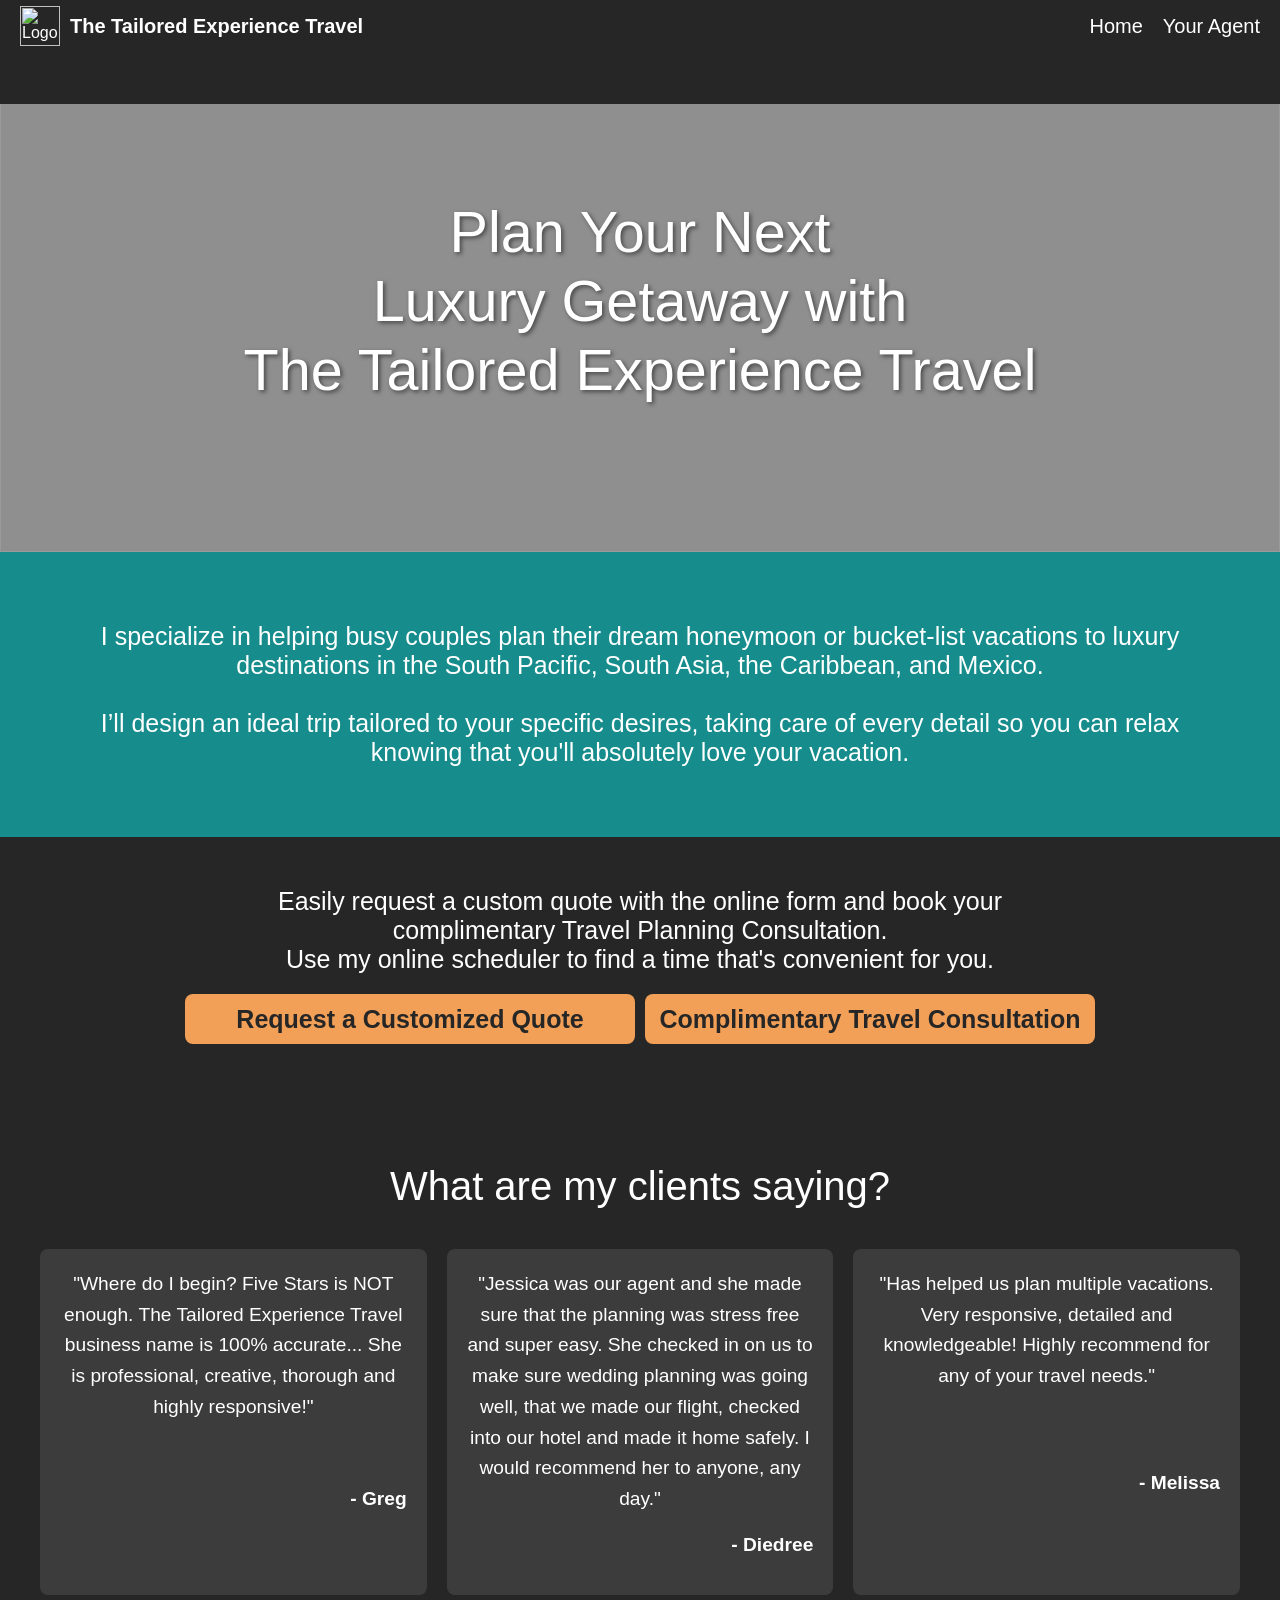
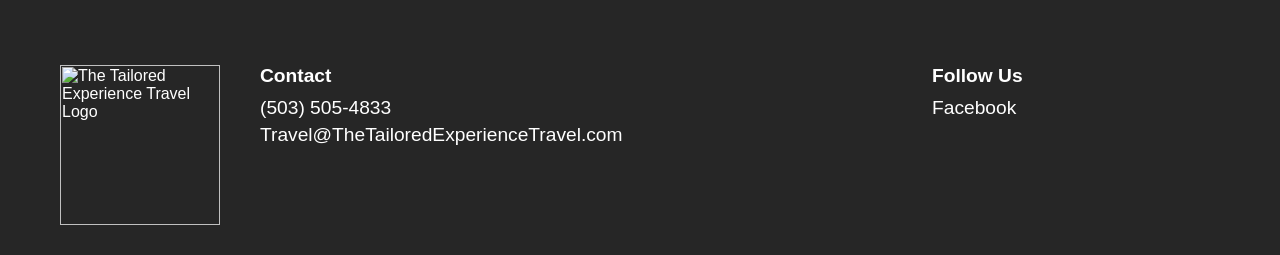
==== dist/index.html @ eb39a40a "addes sitemap.xml link to index.html" ====
<html lang="en">

<head>
    <meta charset="UTF-8">
    <meta name="viewport" content="width=device-width, initial-scale=1.0">
    <title>Luxury Travel Planning | The Tailored Experience Travel</title>
    <meta name="description"
        content="Specialized luxury travel planning for busy couples. Customized honeymoons and bucket-list vacations to the South Pacific, South Asia, Caribbean, and Mexico.">
    <meta name="keywords"
        content="luxury travel, honeymoon planning, bucket-list vacations, South Pacific, South Asia, Caribbean, Mexico">
    <meta name="author" content="The Tailored Experience Travel">
    <link rel="canonical" href="https://www.thetailoredexperiencetravel.com/">
    <link rel="stylesheet" href="style.css">
    <title>The Tailored Experience Travel</title>
    <!-- <link rel="stylesheet" type="text/css" href="style.css"> -->
    <link href="https://fonts.google.com/specimen/Josefin+Sans" rel="stylesheet">
    <link rel="sitemap" type="application/xml" title="Sitemap" href="/sitemap.xml" />
</head>

<body>
    <header>
        <nav>
            <div class="header-content">
                <div class="logo-name-container">
                    <img src="https://github.com/Lueken/Tailored-Experience-Travel/blob/main/dist/tailored_experience_logo.png?raw=true"
                        alt="Logo" class="logo">
                    <span class="company-name">The Tailored Experience Travel</span>
                </div>
                <ul class="nav-links">
                    <li><a href="index.html">Home</a></li>
                    <li><a href="your_agent.html">Your Agent</a></li>
                </ul>
            </div>
        </nav>
    </header>
    <main>
        <div class="top-bar"></div>
        <section class="intro">
            <img src="https://github.com/Lueken/Tailored-Experience-Travel/blob/main/dist/bali_logo.jpg?raw=true"
                alt="A woman with outstretched arms standing in an infinity pool overlooking a tropical jungle.">
            <div class="intro-overlay"></div>
            <div class="intro-text">
                <h1>
                    <span class="line">Plan Your Next</span>
                    <span class="line">Luxury Getaway with</span>
                    <span class="line">The Tailored Experience Travel</span>
                </h1>
            </div>
        </section>
        <section class="info-block">
            <div class="info-text">I specialize in helping busy couples plan their dream honeymoon or bucket-list
                vacations to luxury
                destinations in the South Pacific, South Asia, the Caribbean, and Mexico.<br><br>

                I’ll design an ideal trip tailored to your specific desires, taking care of every detail so you can
                relax
                knowing that you'll absolutely love your vacation.
            </div>
        </section>

        <section class="consults">
            <div>
                Easily request a custom quote with the online form and book your<br> complimentary Travel Planning
                Consultation. <br>
                Use my online scheduler to find a time that's convenient for you.
                <div class="consult-container">
                    <ul class="consult-links">
                        <li><a
                                href="https://forms.clickup.com/9014342731/p/f/8cmqx2b-34/IVKV9VGRPQ4B35EGYT/travel-request">Request
                                a Customized Quote</a></li>
                        <li><a href="https://calendly.com/tailoredexperience/30min">Complimentary Travel
                                Consultation</a></li>
                </div>
                </ul>
            </div>
        </section>

        <section class="reviews">
            <h2>What are my clients saying?</h2>
            <div id="review-container">
                <div class="review">
                    <p>"Where do I begin? Five Stars is NOT enough. The Tailored Experience Travel business name is 100%
                        accurate... She is professional, creative, thorough and highly responsive!"</p>
                    <p class="reviewer"><a href="https://g.co/kgs/cq3nPnK" target="_blank" rel="noopener noreferrer">-
                            Greg</a></p>
                </div>
                <div class="review">
                    <p>"Jessica was our agent and she made sure that the planning was stress free and super easy. She
                        checked in on us to make sure wedding planning was going well, that we made our flight, checked
                        into our hotel and made it home safely. I would recommend her to anyone, any day."</p>
                    <p class="reviewer"><a
                            href="https://www.google.com/url?q=https%3A%2F%2Fwww.facebook.com%2FTailoredExperienceTravel%2Freviews&sa=D&sntz=1&usg=AOvVaw1R-jxZD0FgSHcdWSCR5jE9"
                            target="_blank" rel="noopener noreferrer">-
                            Diedree</a></p>
                </div>
                <div class="review">
                    <p>"Has helped us plan multiple vacations. Very responsive, detailed and knowledgeable! Highly
                        recommend for any of your travel needs."</p>
                    <p class="reviewer"><a
                            href="https://www.google.com/url?q=https%3A%2F%2Fwww.facebook.com%2FTailoredExperienceTravel%2Freviews&sa=D&sntz=1&usg=AOvVaw1R-jxZD0FgSHcdWSCR5jE9"
                            target="_blank" rel="noopener noreferrer">-
                            Melissa</a></p>
                </div>
            </div>
        </section>
    </main>

</body>

<footer>
    <div class="footer-container">
        <div class="foot-logo-container">
            <img src="https://github.com/Lueken/Tailored-Experience-Travel/blob/main/dist/tailored_experience_logo.png?raw=true"
                height="160" width="160" alt="The Tailored Experience Travel Logo">
        </div>
        <div class="footer-text">
            <div class="footer-row">
                <h3>Contact</h3>
                <p id="phone-number">
                    <span class="phone-text">(503) 505-4833</span>
                    <a href="tel:+15035054833" class="phone-link">(503) 505-4833</a>
                </p>
                <p><a href="mailto:Travel@TheTailoredExperienceTravel.com">
                        Travel@TheTailoredExperienceTravel.com</a></p>
            </div>
            <!-- <div class="footer-row">
                <h3>Quick Links</h3>
                <p><a href="#">Home</a></p>
                <p><a href="#">About Us</a></p>
                <p><a href="#">Services</a></p>
            </div> -->
            <div class="footer-row">
                <h3>Follow Us</h3>
                <p><a href="https://www.facebook.com/TailoredExperienceTravel/">Facebook</a></p>
                <!-- <p><a href="#">Instagram</a></p> -->
                <!-- <p><a href="#">Twitter</a></p> -->
            </div>
        </div>
    </div>
</footer>

</html>
---- dist/style.css ----
/* Reset and base styles */
*,
*::before,
*::after {
    box-sizing: border-box;
    margin: 0;
    padding: 0;
}

/* Typography */
@font-face {
    font-family: 'Josefin Sans';
    src: url("https://github.com/Lueken/Tailored-Experience-Travel/blob/main/dist/Josefin_Sans/JosefinSans-VariableFont_wght.ttf") format('woff2'),
        url("https://github.com/Lueken/Tailored-Experience-Travel/blob/main/dist/Josefin_Sans/JosefinSans-VariableFont_wght.ttf") format('woff');
    font-weight: 300;
    font-style: normal;
}

body {
    font-family: "Josefin Sans", sans-serif;
    padding-top: 52px;
}

/* Layout */
html,
body {
    height: 100%;
    width: 100%;
}

main {
    position: relative;
    width: 100%;
}

/* Header and Navigation */
header {
    position: fixed;
    top: 0;
    left: 0;
    width: 100%;
    height: 52px;
    background-color: #262626;
    color: white;
    padding: 0 20px;
    z-index: 1000;
}

.header-content {
    display: flex;
    justify-content: space-between;
    align-items: center;
    height: 100%;
}

.logo-name-container {
    display: flex;
    align-items: center;
}

.logo {
    height: 40px;
    margin-right: 10px;
}

.company-name {
    font-size: 20px;
    font-weight: bold;
}

nav ul.nav-links {
    display: flex;
    list-style-type: none;
    font-size: 20px;
}

.nav-links li {
    margin-left: 20px;
}

.nav-links a {
    text-decoration: none;
    color: white;

    transition: color 0.3s ease;
}

.nav-links a:hover {
    color: #F2A057;
}

/* Top Bar */
.top-bar {
    position: fixed;
    top: 52px;
    /* This should be the same as the header height */
    left: 0;
    width: 100%;
    height: 52px;
    background-color: #262626;
    z-index: 999;
    /* Just below the header */
}

/* main { */
/* padding-top: 104px; */
/* This should be the sum of header and top-bar heights */
/* } */

/* Intro Section */
.intro {
    position: relative;
    width: 100%;
    height: 500px;
    overflow: hidden;
}

.intro img {
    position: absolute;
    top: 0;
    left: 0;
    width: 100%;
    height: 100%;
    object-fit: cover;
    z-index: 1;
}

.intro::before {
    content: "";
    position: absolute;
    top: 0;
    left: 0;
    width: 100%;
    height: 100%;
    background-color: rgba(0, 0, 0, 0.3);
    z-index: 1;
}

.intro-overlay {
    position: absolute;
    top: 0;
    left: 0;
    width: 100%;
    height: 100%;
    background-color: rgba(0, 0, 0, 0.2);
    z-index: 2;
}

.intro-text {
    position: absolute;
    top: 50%;
    left: 50%;
    width: 90%;
    max-width: 800px;
    transform: translate(-50%, -50%);
    text-align: center;
    color: white;
    text-shadow: 2px 2px 4px rgba(0, 0, 0, 0.5);
    z-index: 3;
}

.intro-text h1 {
    font-size: 4.5vw;
    /*This sets the font size relative to the viewport width */
    line-height: 1.2;
    margin: 0;
    display: flex;
    flex-direction: column;
    align-items: center;
    font-weight: lighter;

}

.intro-text .line {
    display: block;
    white-space: nowrap;
    /* font-size: larger; */
}

/* Info Block Section */
.info-block {
    width: 100%;
    background-color: #168C8C;
    padding: 50px 0;
}

.info-text {
    max-width: 1150px;
    margin: 0 auto;
    padding: 20px;
    text-align: center;
    font-size: 25px;
    color: white;
}

.consults {
    /* max-width: 800px; */
    margin-top: 50px;
    margin-bottom: 50px;
    margin: 0 auto;
    padding: 50px 0;
    text-align: center;
    font-size: 25px;
    color: white;
    background-color: #262626;
}

.consult-container {
    display: flex;
    justify-content: center;
    width: 100%;
}

.consult-links {
    display: flex;
    justify-content: center;
    list-style-type: none;
    padding: 20;
    margin: 0;
    width: 100%;
}

.consult-links li {
    margin: 0 5px;
    /* This adds space on both sides of each button */
}

.consult-links a {
    display: flex;
    justify-content: center;
    align-items: center;
    width: 450px;
    /* Fixed width */
    height: 50px;
    /* Fixed height */
    background-color: #F2A057;
    /* Orange color */
    color: #262626;
    text-decoration: none;
    border-radius: 8px;
    /* Rounded corners */
    transition: background-color 0.7s ease;
    font-size: 25px;
    font-weight: bold;
    /* Adjust as needed */
    text-align: center;
}


.consult-links a:hover {
    background-color: #cf804d;

    /* Darker orange on hover */
}

.reviews {
    text-align: center;
    padding: 50px 20px;
    background-color: #262626;
    color: white;
}

.reviews h2 {
    font-size: 2.5rem;
    margin-bottom: 40px;
    font-weight: lighter;
}

#review-container {
    display: flex;
    justify-content: space-between;
    max-width: 1200px;
    margin: 0 auto;
    gap: 20px;
    /* Adds space between columns */
}

.review {
    flex: 1;
    /* Each review takes up equal width */
    padding: 20px;
    background-color: rgba(255, 255, 255, 0.1);
    border-radius: 8px;
    text-align: center;
    display: flex;
    flex-direction: column;
}

.review p {
    font-size: 1.2rem;
    line-height: 1.6;
    margin-bottom: 15px;
    flex-grow: 1;
    /* Allows the paragraph to expand and fill space */
}

.reviewer {
    font-weight: bold;
    text-align: right;
    margin-top: auto;
    /* Pushes the reviewer name to the bottom */
}


.reviewer a {
    color: white;
    text-decoration: none;
    /* transition: color 0.3s ease; */
}


.reviewer a:hover {
    text-decoration: none;
    color: #F2A057;
    transition: color 0.3s ease;
    /* Darker orange on hover */
}

@media (max-width: 768px) {
    #review-container {
        flex-direction: column;
    }

    .review {
        margin-bottom: 20px;
    }
}

footer {
    background-color: #262626;
    /* Adjust as needed */
    color: white;
    padding: 20px 0;

}

.footer-container {
    display: flex;
    max-width: 1200px;
    margin: 0 auto;
    padding: 0 20px;
}

.foot-logo-container {
    display: flex;
    flex-direction: column;
    align-items: center;
    margin-right: 40px;
}

.foot-logo-container img {
    margin-bottom: 10px;
}

.foot-logo-container span {
    text-align: center;
    font-weight: bold;
}

.footer-text {
    display: flex;
    flex-grow: 1;
    justify-content: space-between;
}

.footer-row {
    flex-basis: 30%;
}

.footer-row h3 {
    margin-bottom: 10px;
    font-size: 1.2em;
}

.footer-row p {
    margin: 5px 0;
}

.footer-row a {
    color: white;
    text-decoration: none;
    transition: color 0.3s ease-in-out;
}

.footer-row a:hover {
    color: #F2A057;
}

#phone-number .phone-link {
    display: none;
}

#phone-number .phone-text {
    display: inline;
}

/* Typography Sizes */
h1 {
    font-size: 3rem;
}

h2 {
    font-size: 2.5rem;
}

p {
    font-size: 1.2rem;
}

/* Media queries for fine-tuning */
@media (max-width: 1200px) {
    .intro-text h1 {
        font-size: 6vw;
    }
}


/* Prevent text from becoming too large on very wide screens */
@media (min-width: 1600px) {
    .intro-text h1 {
        font-size: 80px;
    }
}

@media (min-width: 614px) and (max-width: 768px) {

    header,
    .top-bar {
        height: 52px;
        /* Ensure consistent height */
    }

    .top-bar {
        top: 52px;
        /* Reinforce positioning */
    }

    main {
        padding-top: 52px;
        /* Reinforce padding */
    }

    .nav-links a {
        margin: 10px 0;
    }

}


/* Tablets and smaller desktops */
@media (max-width: 1024px) {
    .intro-text h1 {
        font-size: 5vw;
    }

    .info-text,
    .consults {
        font-size: 20px;
    }

    .consult-links a {
        width: 350px;
        font-size: 20px;
    }

    .reviews {
        font-size: 40px;
    }
}

/* Mobile devices */
@media (max-width: 768px) {
    body {
        font-size: 14px;
    }

    header {
        height: auto;
        min-height: 52px;
        /* Ensure minimum height */
    }

    nav ul {
        flex-direction: column;
        align-items: center;
    }

    .top-bar {
        top: 52px;
        /* Adjust if header height changes */
    }

    /* main {
        padding-top: 104px;
    } */

    .nav-links {
        flex-direction: column;
        align-items: center;
        width: 100%;
    }

    .nav-links a {
        margin: 10px 0;
    }

    .intro-text h1 {
        font-size: 7vw;

    }

    .info-text,
    .consults {
        font-size: 22px;
    }

    .consult-container {
        flex-direction: column;
        align-items: center;
    }

    .consult-links {
        flex-direction: column;
        align-items: center;
        width: 100%;
    }

    .consult-links li {
        width: 100%;
        display: flex;
        justify-content: center;
    }

    .consult-links a {
        width: 90%;
        max-width: 350px;
        margin: 10px 0;
        font-size: 18px;
    }

    .reviews {
        font-size: 30px;
    }

    #review-container {
        flex-direction: column;
    }

    .review {
        width: 90%;
        margin: 10px auto;
    }

    .footer-container {
        flex-direction: column;
        align-items: center;
    }

    .foot-logo-container {
        margin-right: 0;
        margin-bottom: 20px;
    }

    .footer-text {
        flex-direction: column;
        align-items: center;
    }

    .footer-row {
        text-align: center;
        margin-bottom: 20px;
    }

    #phone-number .phone-link {
        display: inline;
        color: inherit;
        text-decoration: none;
    }

    #phone-number .phone-text {
        display: none;
    }
}

/* Small mobile devices */
@media (max-width: 480px) {
    .intro-text h1 {
        font-size: 7vw;
    }

    .info-text,
    .consults {
        font-size: 16px;
    }

    .consult-links a {
        font-size: 16px;
    }

    .reviews {
        font-size: 24px;
    }
}
---- dist/style.css ----
/* Reset and base styles */
*,
*::before,
*::after {
    box-sizing: border-box;
    margin: 0;
    padding: 0;
}

/* Typography */
@font-face {
    font-family: 'Josefin Sans';
    src: url("https://github.com/Lueken/Tailored-Experience-Travel/blob/main/dist/Josefin_Sans/JosefinSans-VariableFont_wght.ttf") format('woff2'),
        url("https://github.com/Lueken/Tailored-Experience-Travel/blob/main/dist/Josefin_Sans/JosefinSans-VariableFont_wght.ttf") format('woff');
    font-weight: 300;
    font-style: normal;
}

body {
    font-family: "Josefin Sans", sans-serif;
    padding-top: 52px;
}

/* Layout */
html,
body {
    height: 100%;
    width: 100%;
}

main {
    position: relative;
    width: 100%;
}

/* Header and Navigation */
header {
    position: fixed;
    top: 0;
    left: 0;
    width: 100%;
    height: 52px;
    background-color: #262626;
    color: white;
    padding: 0 20px;
    z-index: 1000;
}

.header-content {
    display: flex;
    justify-content: space-between;
    align-items: center;
    height: 100%;
}

.logo-name-container {
    display: flex;
    align-items: center;
}

.logo {
    height: 40px;
    margin-right: 10px;
}

.company-name {
    font-size: 20px;
    font-weight: bold;
}

nav ul.nav-links {
    display: flex;
    list-style-type: none;
    font-size: 20px;
}

.nav-links li {
    margin-left: 20px;
}

.nav-links a {
    text-decoration: none;
    color: white;

    transition: color 0.3s ease;
}

.nav-links a:hover {
    color: #F2A057;
}

/* Top Bar */
.top-bar {
    position: fixed;
    top: 52px;
    /* This should be the same as the header height */
    left: 0;
    width: 100%;
    height: 52px;
    background-color: #262626;
    z-index: 999;
    /* Just below the header */
}

/* main { */
/* padding-top: 104px; */
/* This should be the sum of header and top-bar heights */
/* } */

/* Intro Section */
.intro {
    position: relative;
    width: 100%;
    height: 500px;
    overflow: hidden;
}

.intro img {
    position: absolute;
    top: 0;
    left: 0;
    width: 100%;
    height: 100%;
    object-fit: cover;
    z-index: 1;
}

.intro::before {
    content: "";
    position: absolute;
    top: 0;
    left: 0;
    width: 100%;
    height: 100%;
    background-color: rgba(0, 0, 0, 0.3);
    z-index: 1;
}

.intro-overlay {
    position: absolute;
    top: 0;
    left: 0;
    width: 100%;
    height: 100%;
    background-color: rgba(0, 0, 0, 0.2);
    z-index: 2;
}

.intro-text {
    position: absolute;
    top: 50%;
    left: 50%;
    width: 90%;
    max-width: 800px;
    transform: translate(-50%, -50%);
    text-align: center;
    color: white;
    text-shadow: 2px 2px 4px rgba(0, 0, 0, 0.5);
    z-index: 3;
}

.intro-text h1 {
    font-size: 4.5vw;
    /*This sets the font size relative to the viewport width */
    line-height: 1.2;
    margin: 0;
    display: flex;
    flex-direction: column;
    align-items: center;
    font-weight: lighter;

}

.intro-text .line {
    display: block;
    white-space: nowrap;
    /* font-size: larger; */
}

/* Info Block Section */
.info-block {
    width: 100%;
    background-color: #168C8C;
    padding: 50px 0;
}

.info-text {
    max-width: 1150px;
    margin: 0 auto;
    padding: 20px;
    text-align: center;
    font-size: 25px;
    color: white;
}

.consults {
    /* max-width: 800px; */
    margin-top: 50px;
    margin-bottom: 50px;
    margin: 0 auto;
    padding: 50px 0;
    text-align: center;
    font-size: 25px;
    color: white;
    background-color: #262626;
}

.consult-container {
    display: flex;
    justify-content: center;
    width: 100%;
}

.consult-links {
    display: flex;
    justify-content: center;
    list-style-type: none;
    padding: 20;
    margin: 0;
    width: 100%;
}

.consult-links li {
    margin: 0 5px;
    /* This adds space on both sides of each button */
}

.consult-links a {
    display: flex;
    justify-content: center;
    align-items: center;
    width: 450px;
    /* Fixed width */
    height: 50px;
    /* Fixed height */
    background-color: #F2A057;
    /* Orange color */
    color: #262626;
    text-decoration: none;
    border-radius: 8px;
    /* Rounded corners */
    transition: background-color 0.7s ease;
    font-size: 25px;
    font-weight: bold;
    /* Adjust as needed */
    text-align: center;
}


.consult-links a:hover {
    background-color: #cf804d;

    /* Darker orange on hover */
}

.reviews {
    text-align: center;
    padding: 50px 20px;
    background-color: #262626;
    color: white;
}

.reviews h2 {
    font-size: 2.5rem;
    margin-bottom: 40px;
    font-weight: lighter;
}

#review-container {
    display: flex;
    justify-content: space-between;
    max-width: 1200px;
    margin: 0 auto;
    gap: 20px;
    /* Adds space between columns */
}

.review {
    flex: 1;
    /* Each review takes up equal width */
    padding: 20px;
    background-color: rgba(255, 255, 255, 0.1);
    border-radius: 8px;
    text-align: center;
    display: flex;
    flex-direction: column;
}

.review p {
    font-size: 1.2rem;
    line-height: 1.6;
    margin-bottom: 15px;
    flex-grow: 1;
    /* Allows the paragraph to expand and fill space */
}

.reviewer {
    font-weight: bold;
    text-align: right;
    margin-top: auto;
    /* Pushes the reviewer name to the bottom */
}


.reviewer a {
    color: white;
    text-decoration: none;
    /* transition: color 0.3s ease; */
}


.reviewer a:hover {
    text-decoration: none;
    color: #F2A057;
    transition: color 0.3s ease;
    /* Darker orange on hover */
}

@media (max-width: 768px) {
    #review-container {
        flex-direction: column;
    }

    .review {
        margin-bottom: 20px;
    }
}

footer {
    background-color: #262626;
    /* Adjust as needed */
    color: white;
    padding: 20px 0;

}

.footer-container {
    display: flex;
    max-width: 1200px;
    margin: 0 auto;
    padding: 0 20px;
}

.foot-logo-container {
    display: flex;
    flex-direction: column;
    align-items: center;
    margin-right: 40px;
}

.foot-logo-container img {
    margin-bottom: 10px;
}

.foot-logo-container span {
    text-align: center;
    font-weight: bold;
}

.footer-text {
    display: flex;
    flex-grow: 1;
    justify-content: space-between;
}

.footer-row {
    flex-basis: 30%;
}

.footer-row h3 {
    margin-bottom: 10px;
    font-size: 1.2em;
}

.footer-row p {
    margin: 5px 0;
}

.footer-row a {
    color: white;
    text-decoration: none;
    transition: color 0.3s ease-in-out;
}

.footer-row a:hover {
    color: #F2A057;
}

#phone-number .phone-link {
    display: none;
}

#phone-number .phone-text {
    display: inline;
}

/* Typography Sizes */
h1 {
    font-size: 3rem;
}

h2 {
    font-size: 2.5rem;
}

p {
    font-size: 1.2rem;
}

/* Media queries for fine-tuning */
@media (max-width: 1200px) {
    .intro-text h1 {
        font-size: 6vw;
    }
}


/* Prevent text from becoming too large on very wide screens */
@media (min-width: 1600px) {
    .intro-text h1 {
        font-size: 80px;
    }
}

@media (min-width: 614px) and (max-width: 768px) {

    header,
    .top-bar {
        height: 52px;
        /* Ensure consistent height */
    }

    .top-bar {
        top: 52px;
        /* Reinforce positioning */
    }

    main {
        padding-top: 52px;
        /* Reinforce padding */
    }

    .nav-links a {
        margin: 10px 0;
    }

}


/* Tablets and smaller desktops */
@media (max-width: 1024px) {
    .intro-text h1 {
        font-size: 5vw;
    }

    .info-text,
    .consults {
        font-size: 20px;
    }

    .consult-links a {
        width: 350px;
        font-size: 20px;
    }

    .reviews {
        font-size: 40px;
    }
}

/* Mobile devices */
@media (max-width: 768px) {
    body {
        font-size: 14px;
    }

    header {
        height: auto;
        min-height: 52px;
        /* Ensure minimum height */
    }

    nav ul {
        flex-direction: column;
        align-items: center;
    }

    .top-bar {
        top: 52px;
        /* Adjust if header height changes */
    }

    /* main {
        padding-top: 104px;
    } */

    .nav-links {
        flex-direction: column;
        align-items: center;
        width: 100%;
    }

    .nav-links a {
        margin: 10px 0;
    }

    .intro-text h1 {
        font-size: 7vw;

    }

    .info-text,
    .consults {
        font-size: 22px;
    }

    .consult-container {
        flex-direction: column;
        align-items: center;
    }

    .consult-links {
        flex-direction: column;
        align-items: center;
        width: 100%;
    }

    .consult-links li {
        width: 100%;
        display: flex;
        justify-content: center;
    }

    .consult-links a {
        width: 90%;
        max-width: 350px;
        margin: 10px 0;
        font-size: 18px;
    }

    .reviews {
        font-size: 30px;
    }

    #review-container {
        flex-direction: column;
    }

    .review {
        width: 90%;
        margin: 10px auto;
    }

    .footer-container {
        flex-direction: column;
        align-items: center;
    }

    .foot-logo-container {
        margin-right: 0;
        margin-bottom: 20px;
    }

    .footer-text {
        flex-direction: column;
        align-items: center;
    }

    .footer-row {
        text-align: center;
        margin-bottom: 20px;
    }

    #phone-number .phone-link {
        display: inline;
        color: inherit;
        text-decoration: none;
    }

    #phone-number .phone-text {
        display: none;
    }
}

/* Small mobile devices */
@media (max-width: 480px) {
    .intro-text h1 {
        font-size: 7vw;
    }

    .info-text,
    .consults {
        font-size: 16px;
    }

    .consult-links a {
        font-size: 16px;
    }

    .reviews {
        font-size: 24px;
    }
}
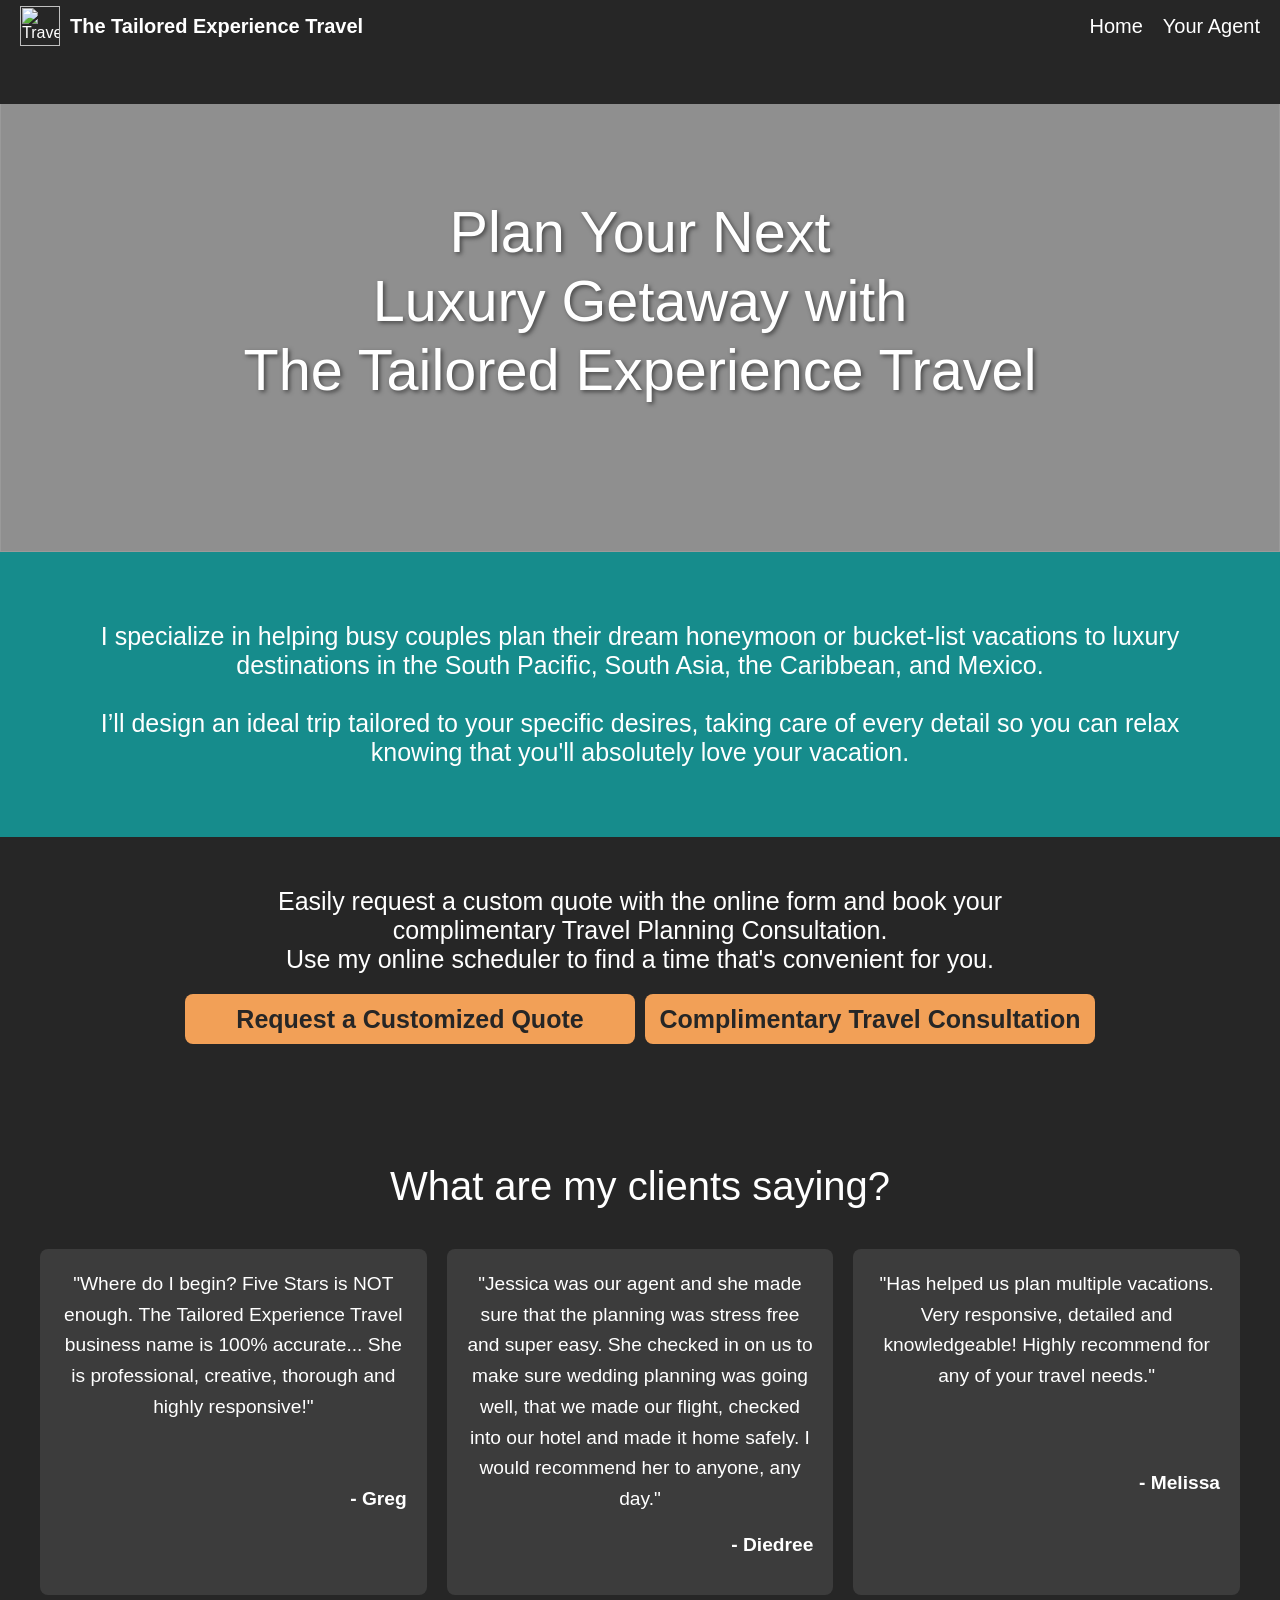
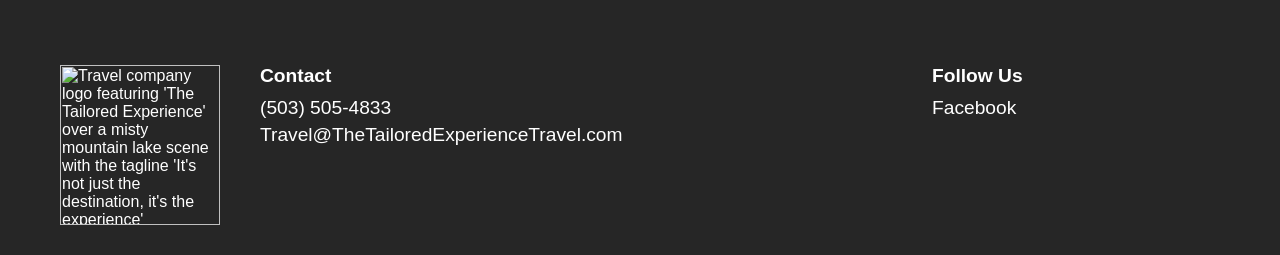
==== commit 87798992: "Update css and added to your_agent.html" ====
--- a/dist/index.html
+++ b/dist/index.html
@@ -23,7 +23,7 @@
             <div class="header-content">
                 <div class="logo-name-container">
                     <img src="https://github.com/Lueken/Tailored-Experience-Travel/blob/main/dist/tailored_experience_logo.png?raw=true"
-                        alt="Logo" class="logo">
+                        alt="Travel company logo featuring 'The Tailored Experience' over a misty mountain lake scene with the tagline 'It's not just the destination, it's the experience'" class="logo">
                     <span class="company-name">The Tailored Experience Travel</span>
                 </div>
                 <ul class="nav-links">
@@ -110,8 +110,8 @@
 <footer>
     <div class="footer-container">
         <div class="foot-logo-container">
-            <img src="https://github.com/Lueken/Tailored-Experience-Travel/blob/main/dist/tailored_experience_logo.png?raw=true"
-                height="160" width="160" alt="The Tailored Experience Travel Logo">
+            <img src="/tailored_experience_logo.png?raw=true"
+                height="160" width="160" alt="Travel company logo featuring 'The Tailored Experience' over a misty mountain lake scene with the tagline 'It's not just the destination, it's the experience'">
         </div>
         <div class="footer-text">
             <div class="footer-row">
--- a/dist/style.css
+++ b/dist/style.css
@@ -10,8 +10,8 @@
 /* Typography */
 @font-face {
     font-family: 'Josefin Sans';
-    src: url("https://github.com/Lueken/Tailored-Experience-Travel/blob/main/dist/Josefin_Sans/JosefinSans-VariableFont_wght.ttf") format('woff2'),
-        url("https://github.com/Lueken/Tailored-Experience-Travel/blob/main/dist/Josefin_Sans/JosefinSans-VariableFont_wght.ttf") format('woff');
+    src: url("/Josefin_Sans/JosefinSans-VariableFont_wght.ttf") format('woff2'),
+        url("/Josefin_Sans/JosefinSans-VariableFont_wght.ttf") format('woff');
     font-weight: 300;
     font-style: normal;
 }
--- a/dist/style.css
+++ b/dist/style.css
@@ -10,8 +10,8 @@
 /* Typography */
 @font-face {
     font-family: 'Josefin Sans';
-    src: url("https://github.com/Lueken/Tailored-Experience-Travel/blob/main/dist/Josefin_Sans/JosefinSans-VariableFont_wght.ttf") format('woff2'),
-        url("https://github.com/Lueken/Tailored-Experience-Travel/blob/main/dist/Josefin_Sans/JosefinSans-VariableFont_wght.ttf") format('woff');
+    src: url("/Josefin_Sans/JosefinSans-VariableFont_wght.ttf") format('woff2'),
+        url("/Josefin_Sans/JosefinSans-VariableFont_wght.ttf") format('woff');
     font-weight: 300;
     font-style: normal;
 }
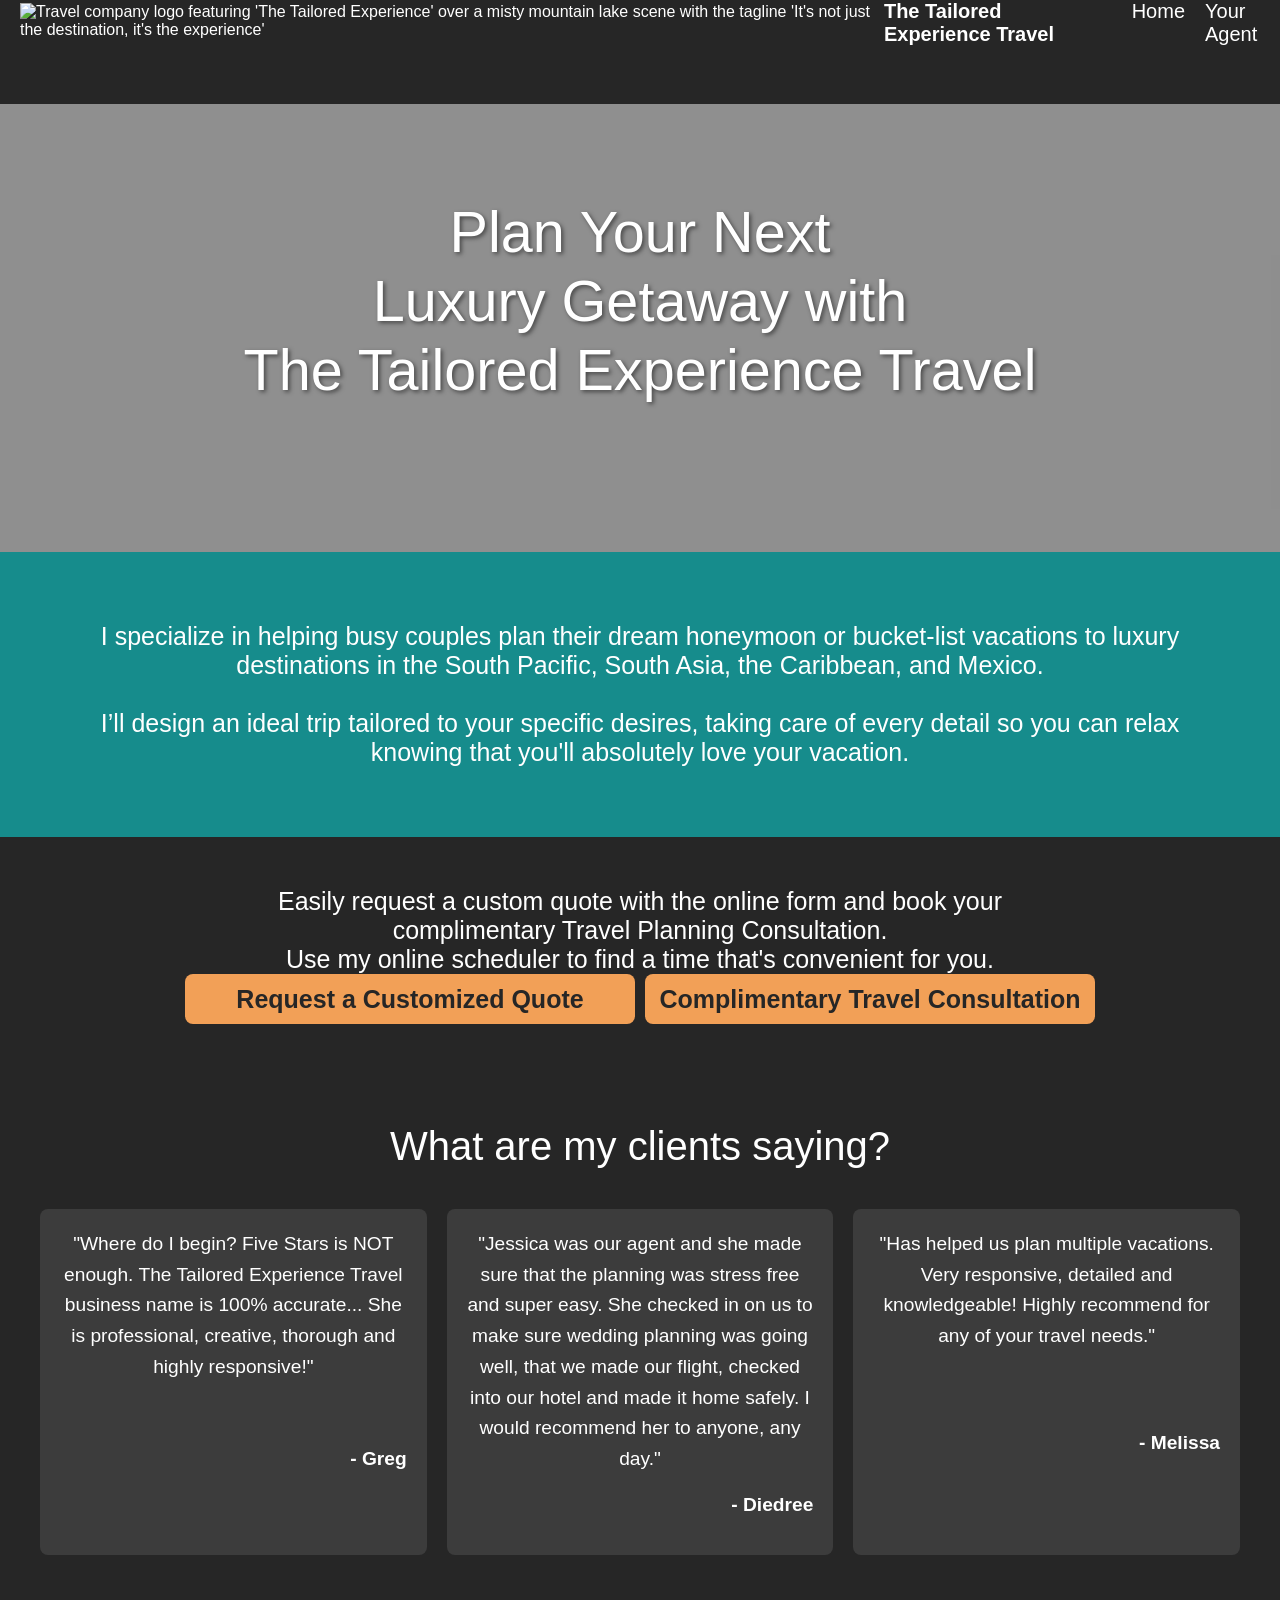
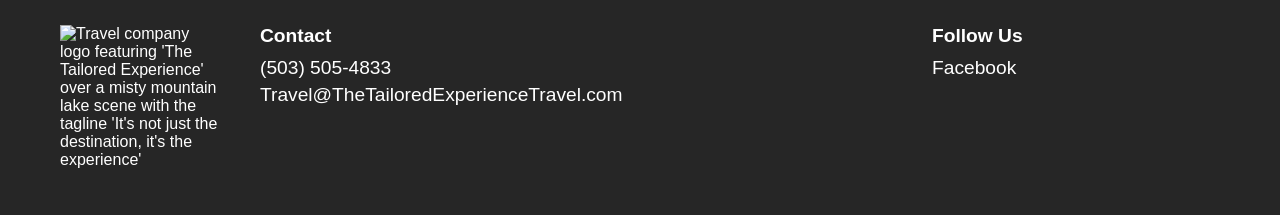
==== commit fc83ecf4: "Added html doctype" ====
--- a/dist/index.html
+++ b/dist/index.html
@@ -1,3 +1,4 @@
+<!DOCTYPE html>
 <html lang="en">
 
 <head>
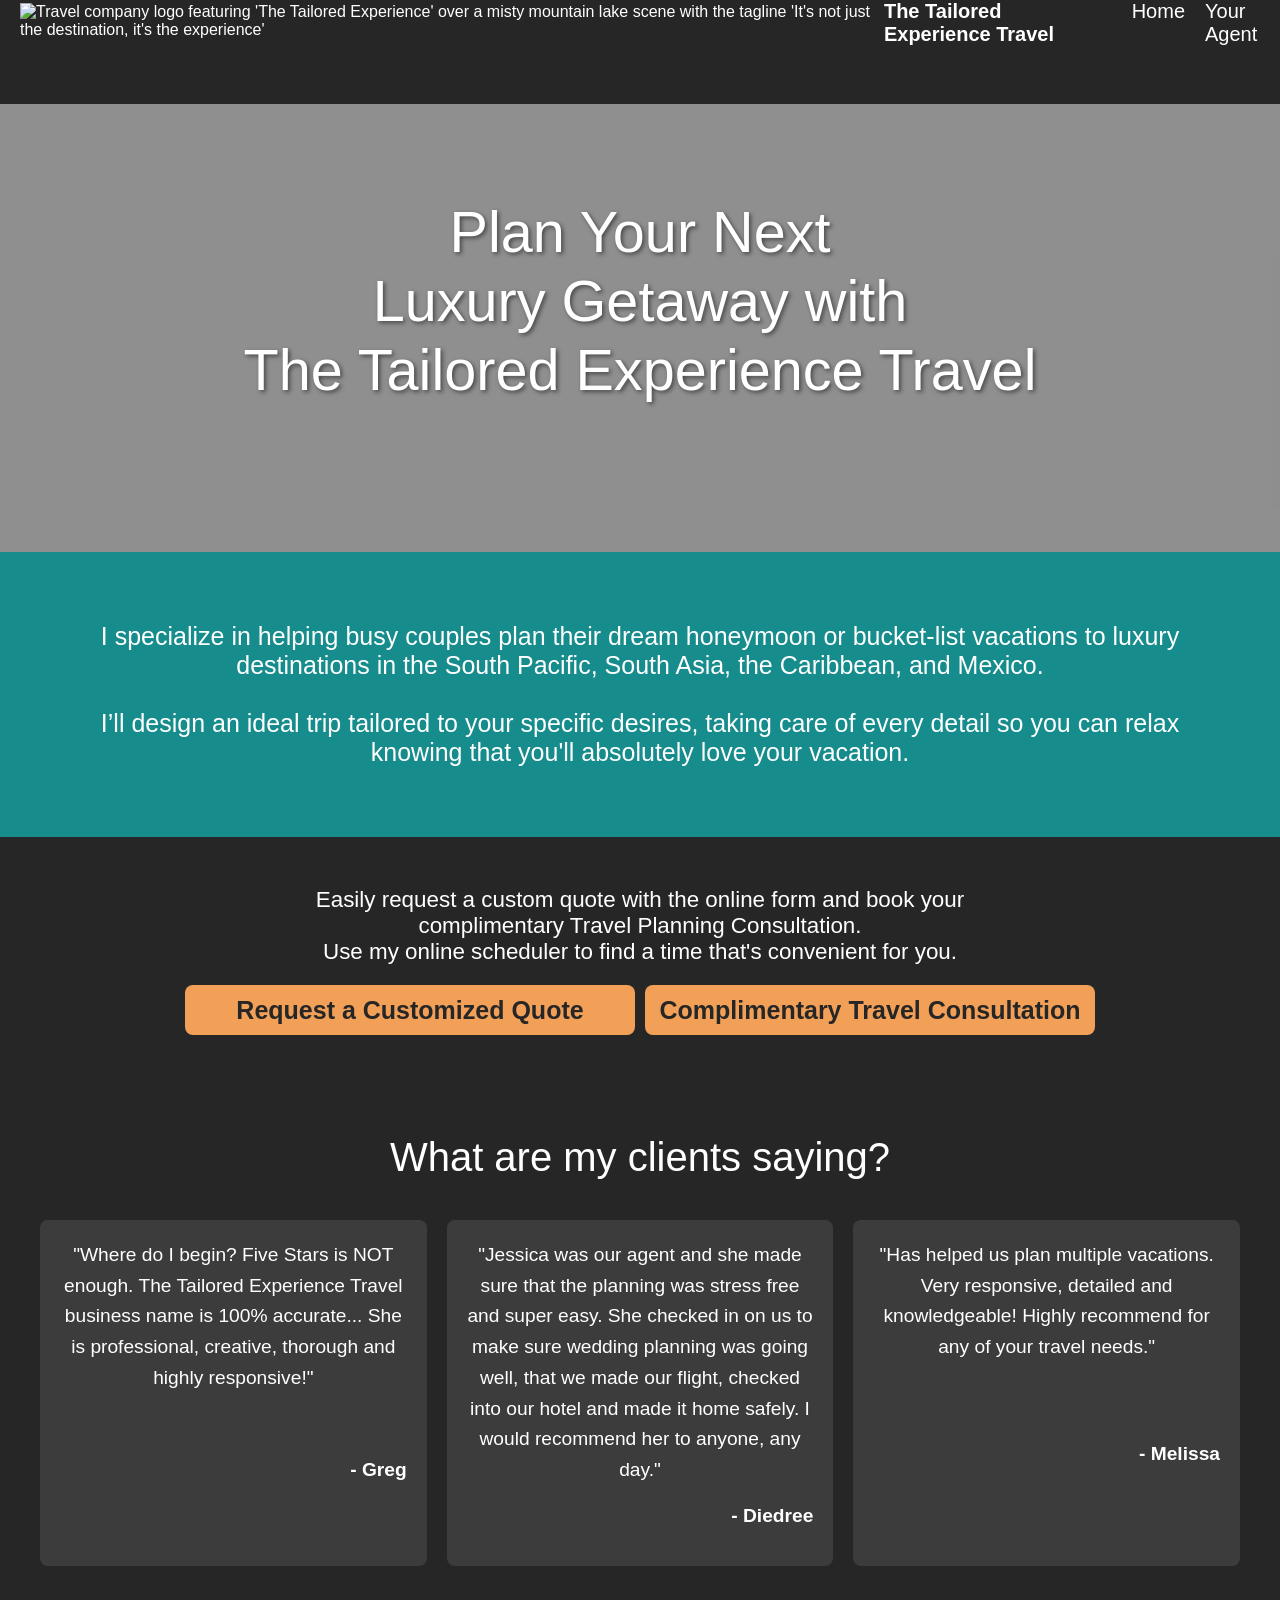
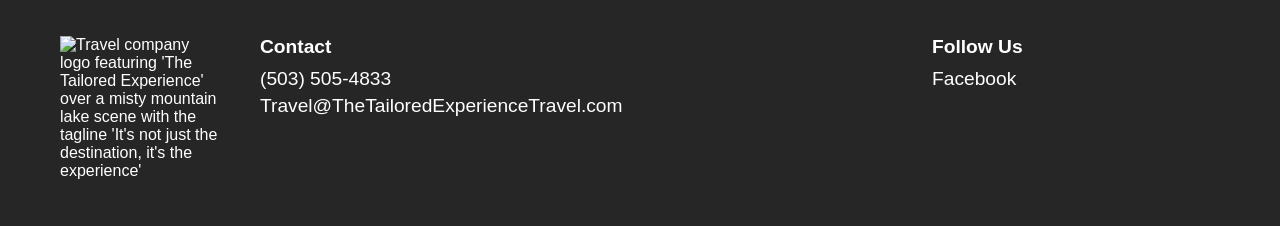
==== commit 2d540048: "adjusted index.html reviews to highlight on hover" ====
--- a/dist/index.html
+++ b/dist/index.html
@@ -79,28 +79,28 @@
         <section class="reviews">
             <h2>What are my clients saying?</h2>
             <div id="review-container">
-                <div class="review">
+                <div class="review"><a href="https://g.co/kgs/cq3nPnK" target="_blank" rel="noopener noreferrer">
                     <p>"Where do I begin? Five Stars is NOT enough. The Tailored Experience Travel business name is 100%
-                        accurate... She is professional, creative, thorough and highly responsive!"</p>
-                    <p class="reviewer"><a href="https://g.co/kgs/cq3nPnK" target="_blank" rel="noopener noreferrer">-
-                            Greg</a></p>
+                        accurate... She is professional, creative, thorough and highly responsive!"</a></p>
+                    <p class="reviewer">-
+                            Greg</p>
                 </div>
-                <div class="review">
+                <div class="review"><a
+                            href="https://www.google.com/url?q=https%3A%2F%2Fwww.facebook.com%2FTailoredExperienceTravel%2Freviews&sa=D&sntz=1&usg=AOvVaw1R-jxZD0FgSHcdWSCR5jE9"
+                            target="_blank" rel="noopener noreferrer">
                     <p>"Jessica was our agent and she made sure that the planning was stress free and super easy. She
                         checked in on us to make sure wedding planning was going well, that we made our flight, checked
-                        into our hotel and made it home safely. I would recommend her to anyone, any day."</p>
-                    <p class="reviewer"><a
+                        into our hotel and made it home safely. I would recommend her to anyone, any day."</a></p>
+                    <p class="reviewer">-
+                            Diedree</p>
+                </div>
+                <div class="review"><a
                             href="https://www.google.com/url?q=https%3A%2F%2Fwww.facebook.com%2FTailoredExperienceTravel%2Freviews&sa=D&sntz=1&usg=AOvVaw1R-jxZD0FgSHcdWSCR5jE9"
-                            target="_blank" rel="noopener noreferrer">-
-                            Diedree</a></p>
-                </div>
-                <div class="review">
+                            target="_blank" rel="noopener noreferrer">
                     <p>"Has helped us plan multiple vacations. Very responsive, detailed and knowledgeable! Highly
-                        recommend for any of your travel needs."</p>
-                    <p class="reviewer"><a
-                            href="https://www.google.com/url?q=https%3A%2F%2Fwww.facebook.com%2FTailoredExperienceTravel%2Freviews&sa=D&sntz=1&usg=AOvVaw1R-jxZD0FgSHcdWSCR5jE9"
-                            target="_blank" rel="noopener noreferrer">-
-                            Melissa</a></p>
+                        recommend for any of your travel needs."</a></p>
+                    <p class="reviewer">-
+                            Melissa</p>
                 </div>
             </div>
         </section>
--- a/dist/style.css
+++ b/dist/style.css
@@ -200,7 +200,7 @@
     margin: 0 auto;
     padding: 50px 0;
     text-align: center;
-    font-size: 25px;
+    font-size: 1.4rem;
     color: white;
     background-color: #262626;
 }
@@ -209,6 +209,7 @@
     display: flex;
     justify-content: center;
     width: 100%;
+    padding-top: 20px;
 }
 
 .consult-links {
@@ -284,8 +285,13 @@
     text-align: center;
     display: flex;
     flex-direction: column;
-}
-
+
+}
+
+.review a {
+    text-decoration: none;
+    color: white;
+}
 .review p {
     font-size: 1.2rem;
     line-height: 1.6;
@@ -309,7 +315,7 @@
 }
 
 
-.reviewer a:hover {
+.review a:hover {
     text-decoration: none;
     color: #F2A057;
     transition: color 0.3s ease;
--- a/dist/style.css
+++ b/dist/style.css
@@ -200,7 +200,7 @@
     margin: 0 auto;
     padding: 50px 0;
     text-align: center;
-    font-size: 25px;
+    font-size: 1.4rem;
     color: white;
     background-color: #262626;
 }
@@ -209,6 +209,7 @@
     display: flex;
     justify-content: center;
     width: 100%;
+    padding-top: 20px;
 }
 
 .consult-links {
@@ -284,8 +285,13 @@
     text-align: center;
     display: flex;
     flex-direction: column;
-}
-
+
+}
+
+.review a {
+    text-decoration: none;
+    color: white;
+}
 .review p {
     font-size: 1.2rem;
     line-height: 1.6;
@@ -309,7 +315,7 @@
 }
 
 
-.reviewer a:hover {
+.review a:hover {
     text-decoration: none;
     color: #F2A057;
     transition: color 0.3s ease;
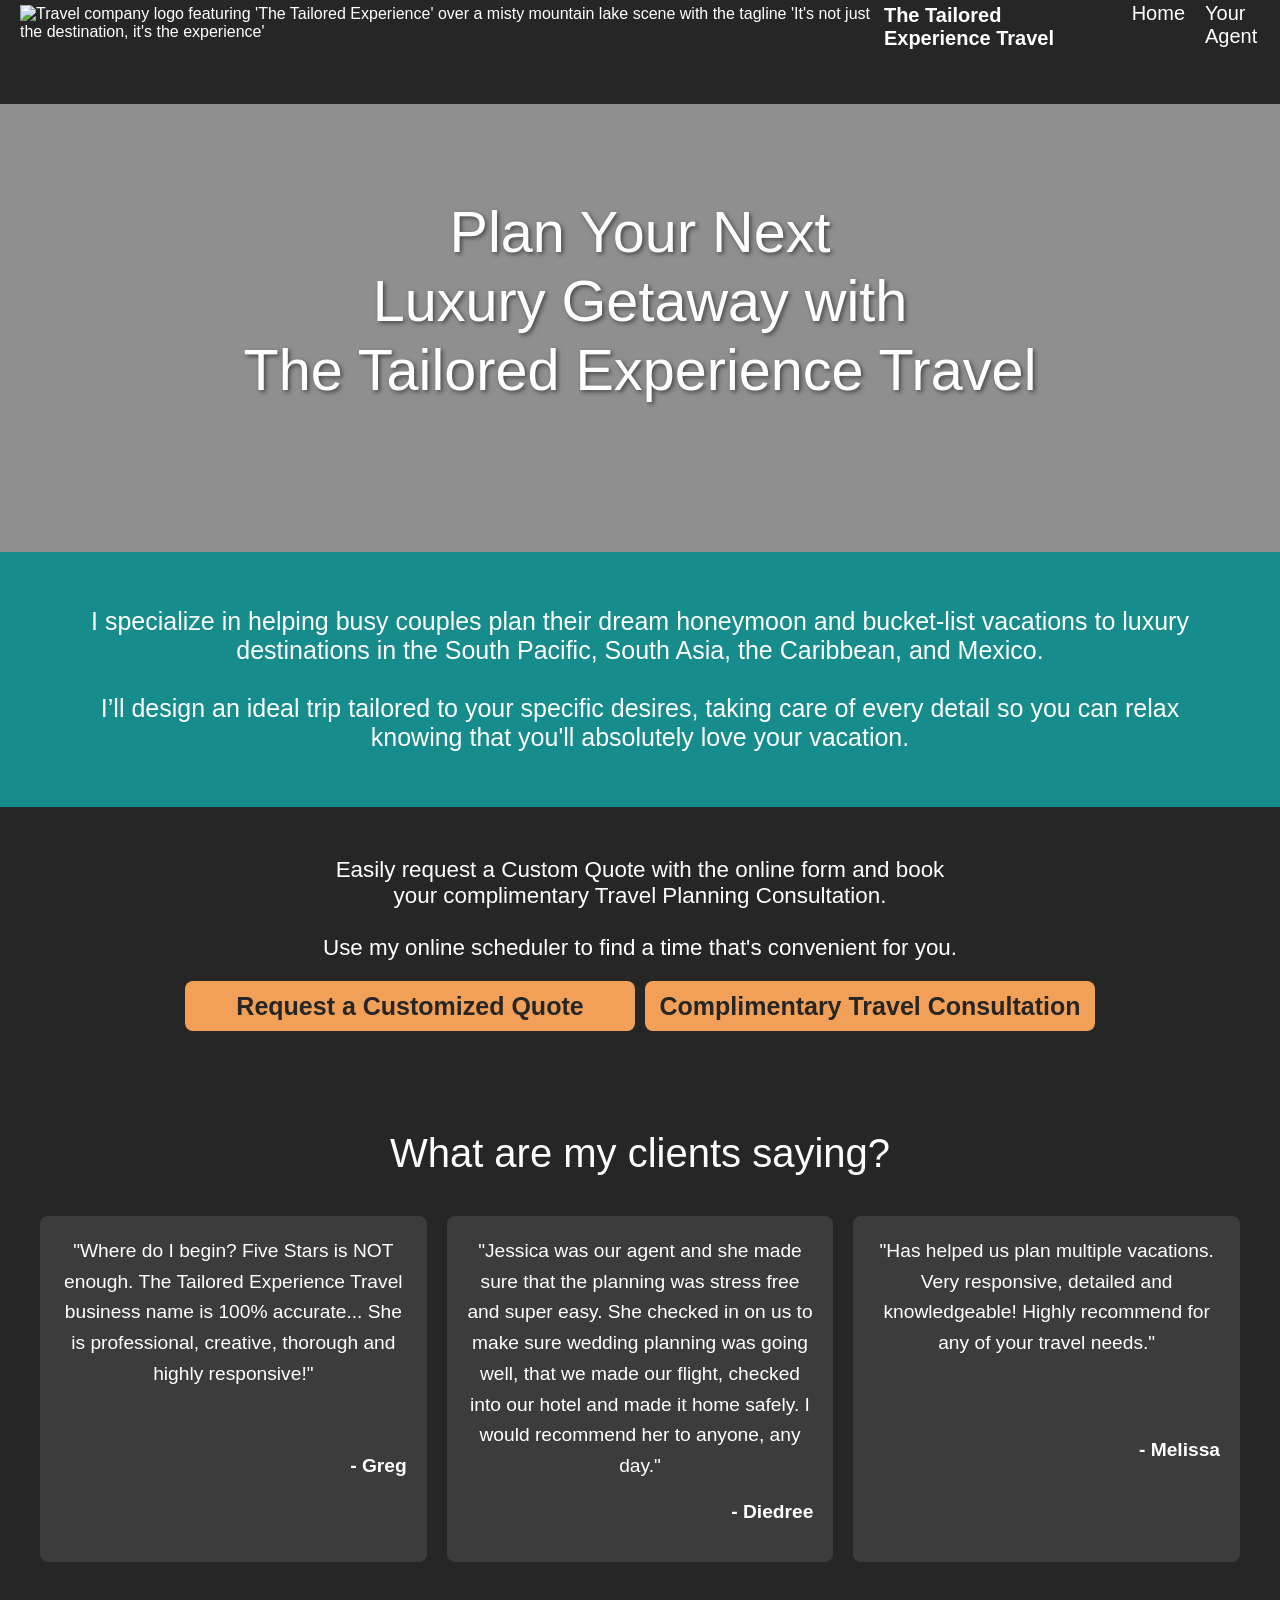
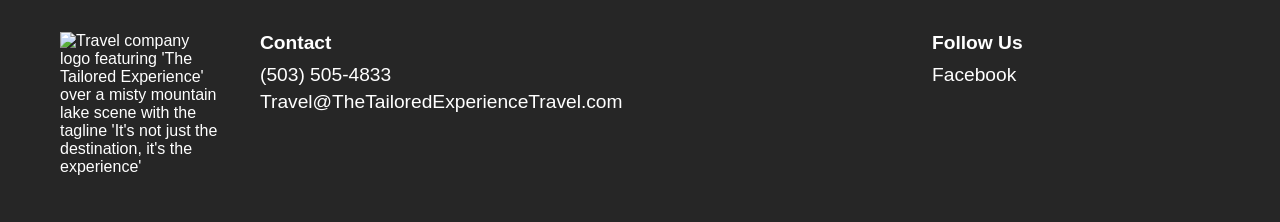
==== commit b47e4ab0: "minor adjustments to info-text color block, verbiage, and text spacing" ====
--- a/dist/index.html
+++ b/dist/index.html
@@ -49,7 +49,7 @@
             </div>
         </section>
         <section class="info-block">
-            <div class="info-text">I specialize in helping busy couples plan their dream honeymoon or bucket-list
+            <div class="info-text">I specialize in helping busy couples plan their dream honeymoon and bucket-list
                 vacations to luxury
                 destinations in the South Pacific, South Asia, the Caribbean, and Mexico.<br><br>
 
@@ -61,8 +61,8 @@
 
         <section class="consults">
             <div>
-                Easily request a custom quote with the online form and book your<br> complimentary Travel Planning
-                Consultation. <br>
+                Easily request a Custom Quote with the online form and book<br> your complimentary Travel Planning
+                Consultation. <br><br>
                 Use my online scheduler to find a time that's convenient for you.
                 <div class="consult-container">
                     <ul class="consult-links">
--- a/dist/style.css
+++ b/dist/style.css
@@ -66,6 +66,7 @@
 .company-name {
     font-size: 20px;
     font-weight: bold;
+    padding-top: 4px;
 }
 
 nav ul.nav-links {
@@ -181,7 +182,7 @@
 .info-block {
     width: 100%;
     background-color: #168C8C;
-    padding: 50px 0;
+    padding: 35px 0;
 }
 
 .info-text {
--- a/dist/style.css
+++ b/dist/style.css
@@ -66,6 +66,7 @@
 .company-name {
     font-size: 20px;
     font-weight: bold;
+    padding-top: 4px;
 }
 
 nav ul.nav-links {
@@ -181,7 +182,7 @@
 .info-block {
     width: 100%;
     background-color: #168C8C;
-    padding: 50px 0;
+    padding: 35px 0;
 }
 
 .info-text {
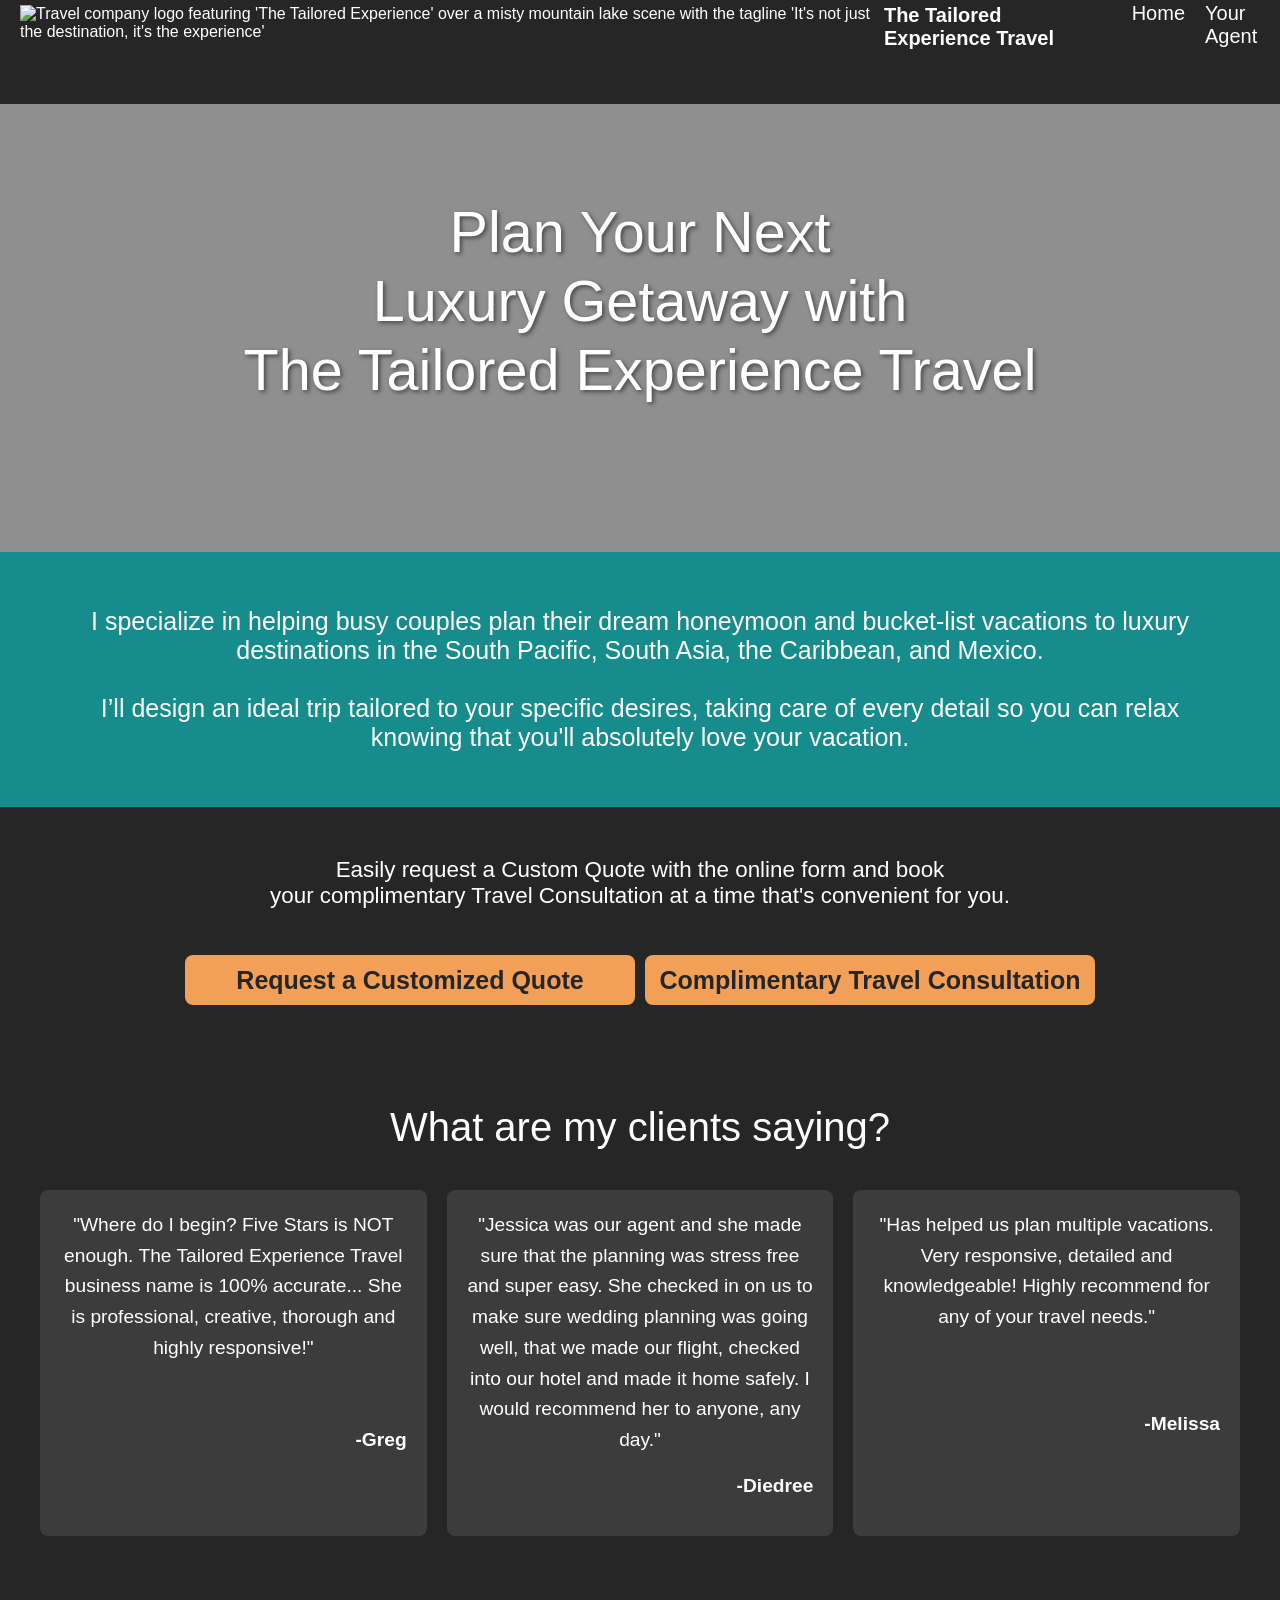
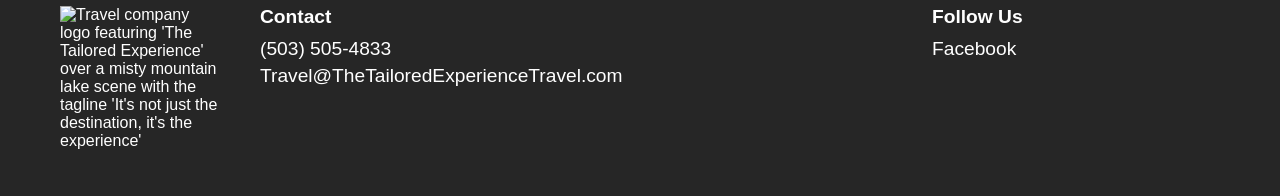
==== commit ea2de787: "Adjust verbiage above consultation links" ====
--- a/dist/index.html
+++ b/dist/index.html
@@ -61,9 +61,9 @@
 
         <section class="consults">
             <div>
-                Easily request a Custom Quote with the online form and book<br> your complimentary Travel Planning
-                Consultation. <br><br>
-                Use my online scheduler to find a time that's convenient for you.
+                Easily request a Custom Quote with the online form and book<br> your complimentary Travel
+                Consultation at a time that's convenient for you. <br><br>
+<!--                Use my online scheduler to find a time that's convenient for you.-->
                 <div class="consult-container">
                     <ul class="consult-links">
                         <li><a
@@ -82,8 +82,7 @@
                 <div class="review"><a href="https://g.co/kgs/cq3nPnK" target="_blank" rel="noopener noreferrer">
                     <p>"Where do I begin? Five Stars is NOT enough. The Tailored Experience Travel business name is 100%
                         accurate... She is professional, creative, thorough and highly responsive!"</a></p>
-                    <p class="reviewer">-
-                            Greg</p>
+                    <p class="reviewer">-Greg</p>
                 </div>
                 <div class="review"><a
                             href="https://www.google.com/url?q=https%3A%2F%2Fwww.facebook.com%2FTailoredExperienceTravel%2Freviews&sa=D&sntz=1&usg=AOvVaw1R-jxZD0FgSHcdWSCR5jE9"
@@ -91,16 +90,14 @@
                     <p>"Jessica was our agent and she made sure that the planning was stress free and super easy. She
                         checked in on us to make sure wedding planning was going well, that we made our flight, checked
                         into our hotel and made it home safely. I would recommend her to anyone, any day."</a></p>
-                    <p class="reviewer">-
-                            Diedree</p>
+                    <p class="reviewer">-Diedree</p>
                 </div>
                 <div class="review"><a
                             href="https://www.google.com/url?q=https%3A%2F%2Fwww.facebook.com%2FTailoredExperienceTravel%2Freviews&sa=D&sntz=1&usg=AOvVaw1R-jxZD0FgSHcdWSCR5jE9"
                             target="_blank" rel="noopener noreferrer">
                     <p>"Has helped us plan multiple vacations. Very responsive, detailed and knowledgeable! Highly
                         recommend for any of your travel needs."</a></p>
-                    <p class="reviewer">-
-                            Melissa</p>
+                    <p class="reviewer">-Melissa</p>
                 </div>
             </div>
         </section>
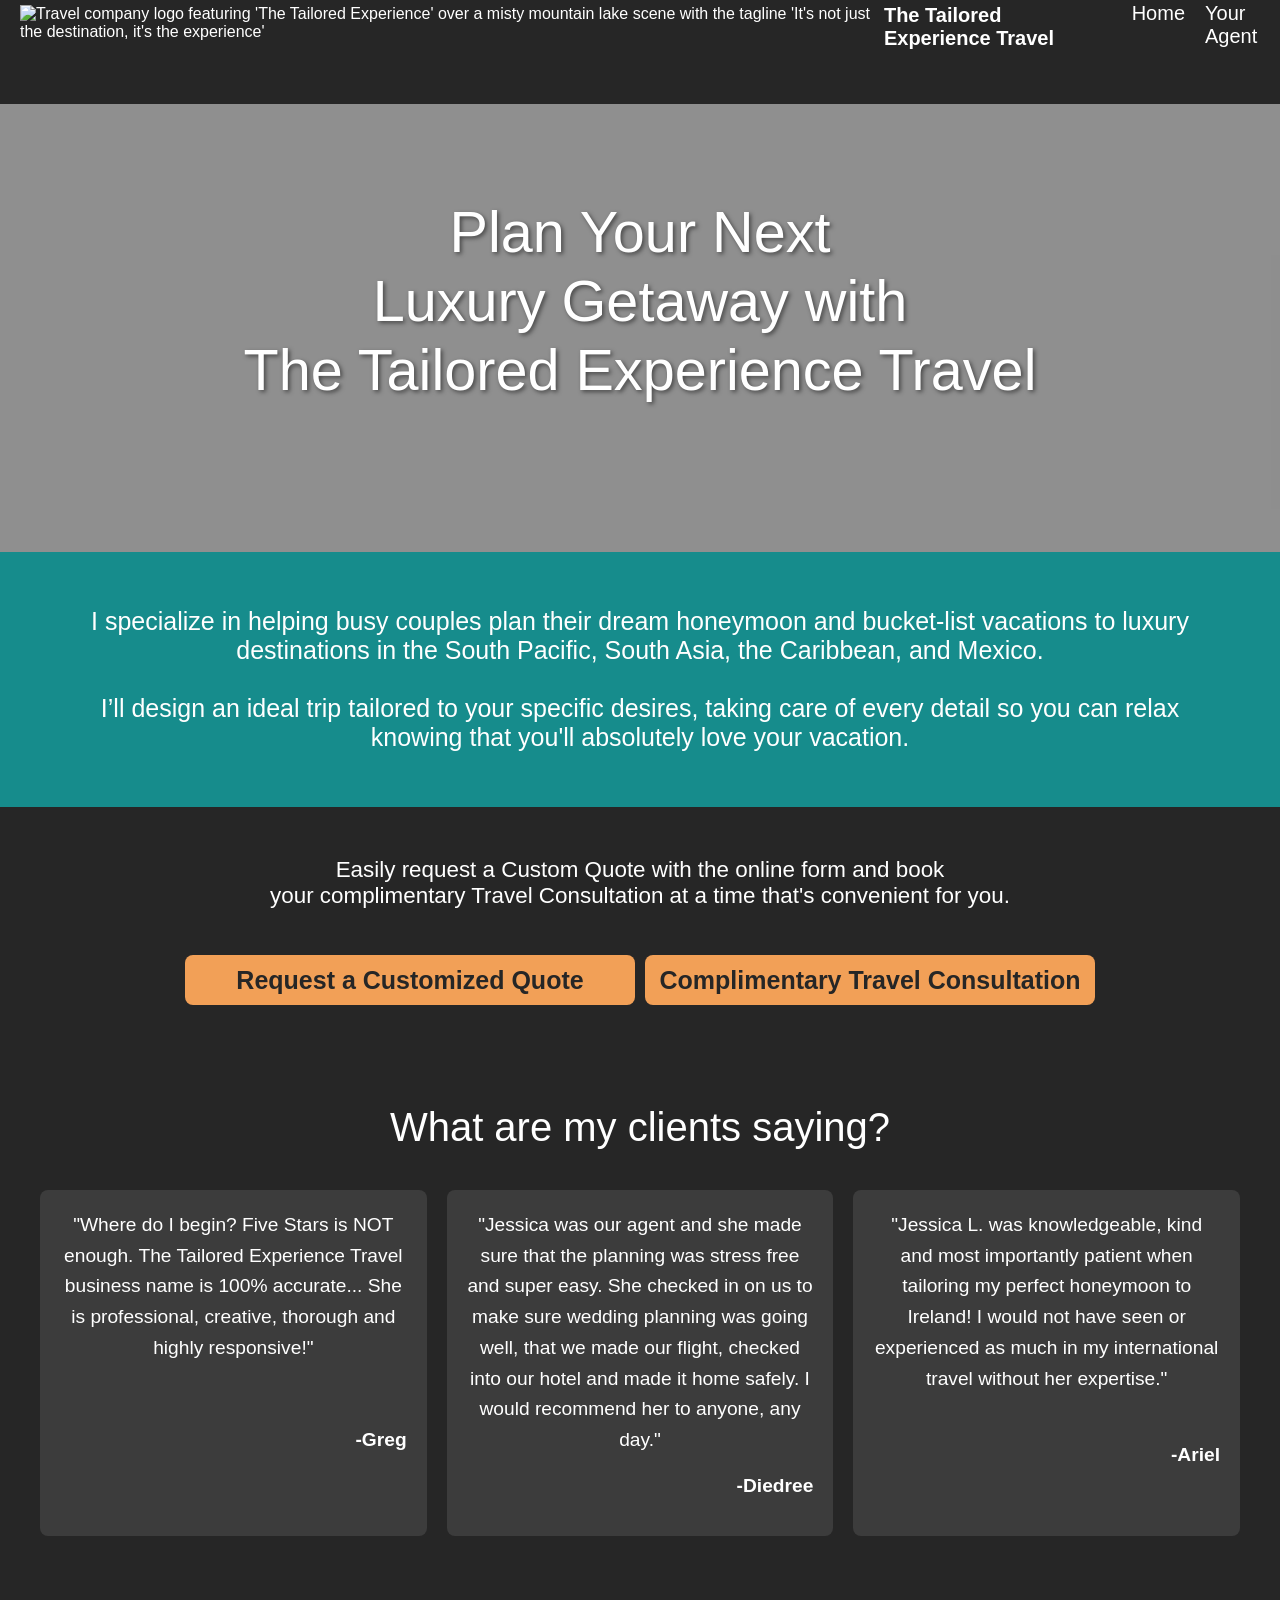
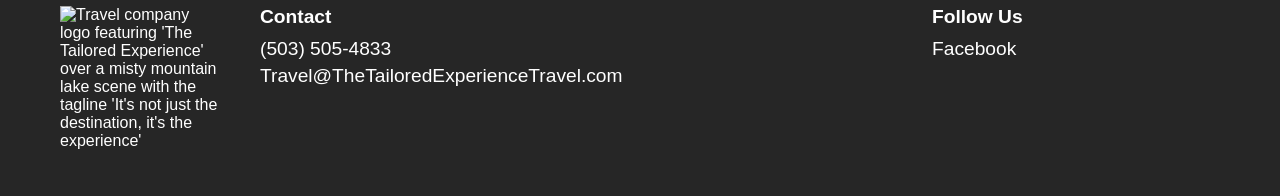
==== commit 5dcfb147: "Changed a review" ====
--- a/dist/index.html
+++ b/dist/index.html
@@ -95,9 +95,8 @@
                 <div class="review"><a
                             href="https://www.google.com/url?q=https%3A%2F%2Fwww.facebook.com%2FTailoredExperienceTravel%2Freviews&sa=D&sntz=1&usg=AOvVaw1R-jxZD0FgSHcdWSCR5jE9"
                             target="_blank" rel="noopener noreferrer">
-                    <p>"Has helped us plan multiple vacations. Very responsive, detailed and knowledgeable! Highly
-                        recommend for any of your travel needs."</a></p>
-                    <p class="reviewer">-Melissa</p>
+                    <p>"Jessica L. was knowledgeable, kind and most importantly patient when tailoring my perfect honeymoon to Ireland! I would not have seen or experienced as much in my international travel without her expertise."</a></p>
+                    <p class="reviewer">-Ariel</p>
                 </div>
             </div>
         </section>
